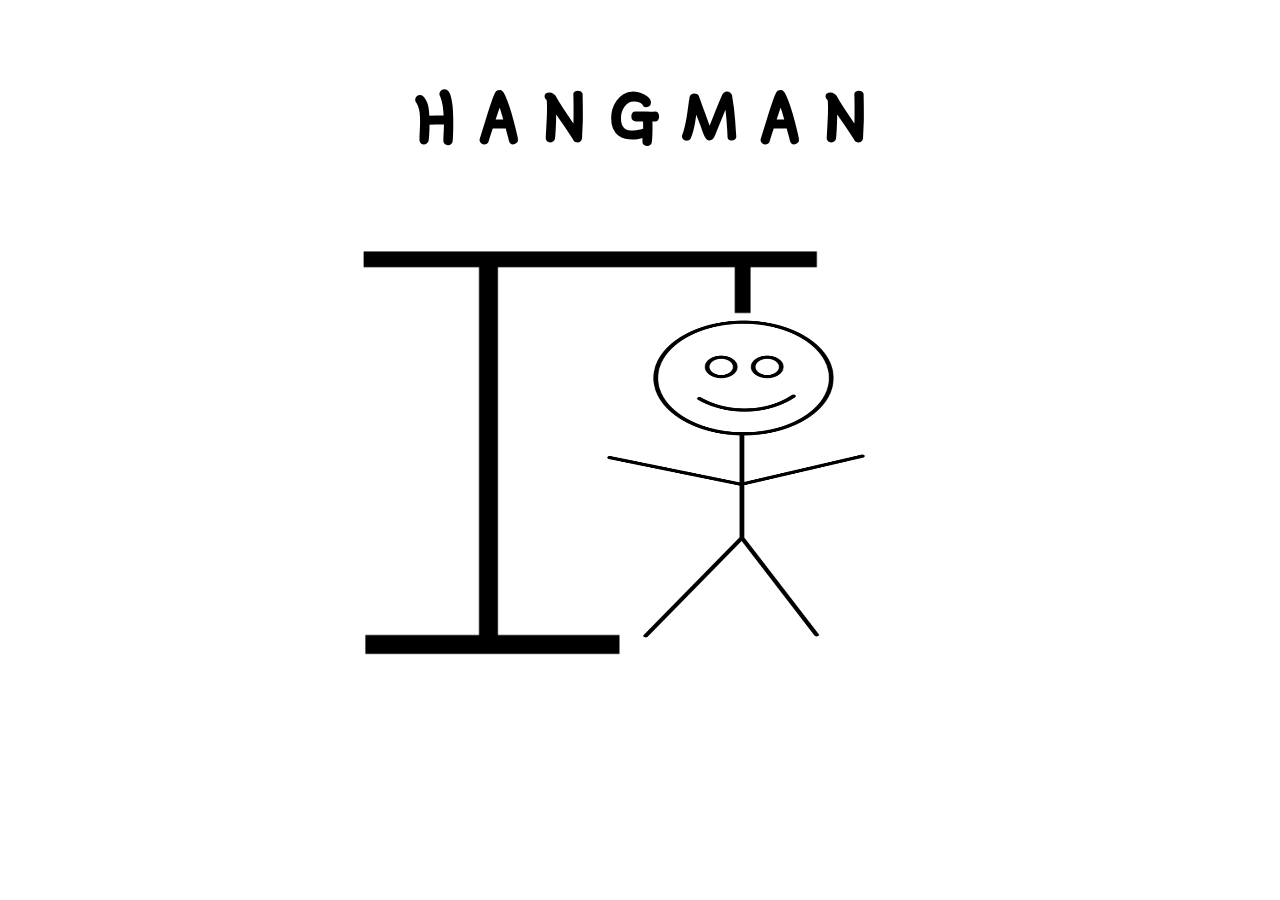
==== index.html @ f1b43556 "1st layout" ====
<!DOCTYPE html>
<html lang="en">
<head>
    <meta charset="UTF-8">
    <meta name="viewport" content="width=device-width, initial-scale=1.0">
    <meta http-equiv="X-UA-Compatible" content="ie=edge">
    <title>Document</title>
    <link rel="stylesheet" href="main.css">
    <link href="https://fonts.googleapis.com/css?family=Gamja+Flower" rel="stylesheet">
</head>
<body>
    <h1>H A N G M A N</h1>
<div class="container">
    <div class="tree">
        <div id="man"><img src="/images/body.png" width="400px" height="390px" ></div></div>
</div>
    <script src="app.js"></script>
</body>
</html>
---- main.css ----
h1{
    font-family: 'Gamja Flower', cursive;
    font-size: 90px;
    text-align: center;

}
.container{
    display: flex;
    
}
.tree{
    margin: auto;
    display: flex;
    width: 600px;
    height: 500px;
    background: url(/images/hangman_tree.gif);
    background-size: contain;
    background-repeat: no-repeat;
    
    
}
#man{
    margin-left: 196px;
    margin-top: 50px;
}
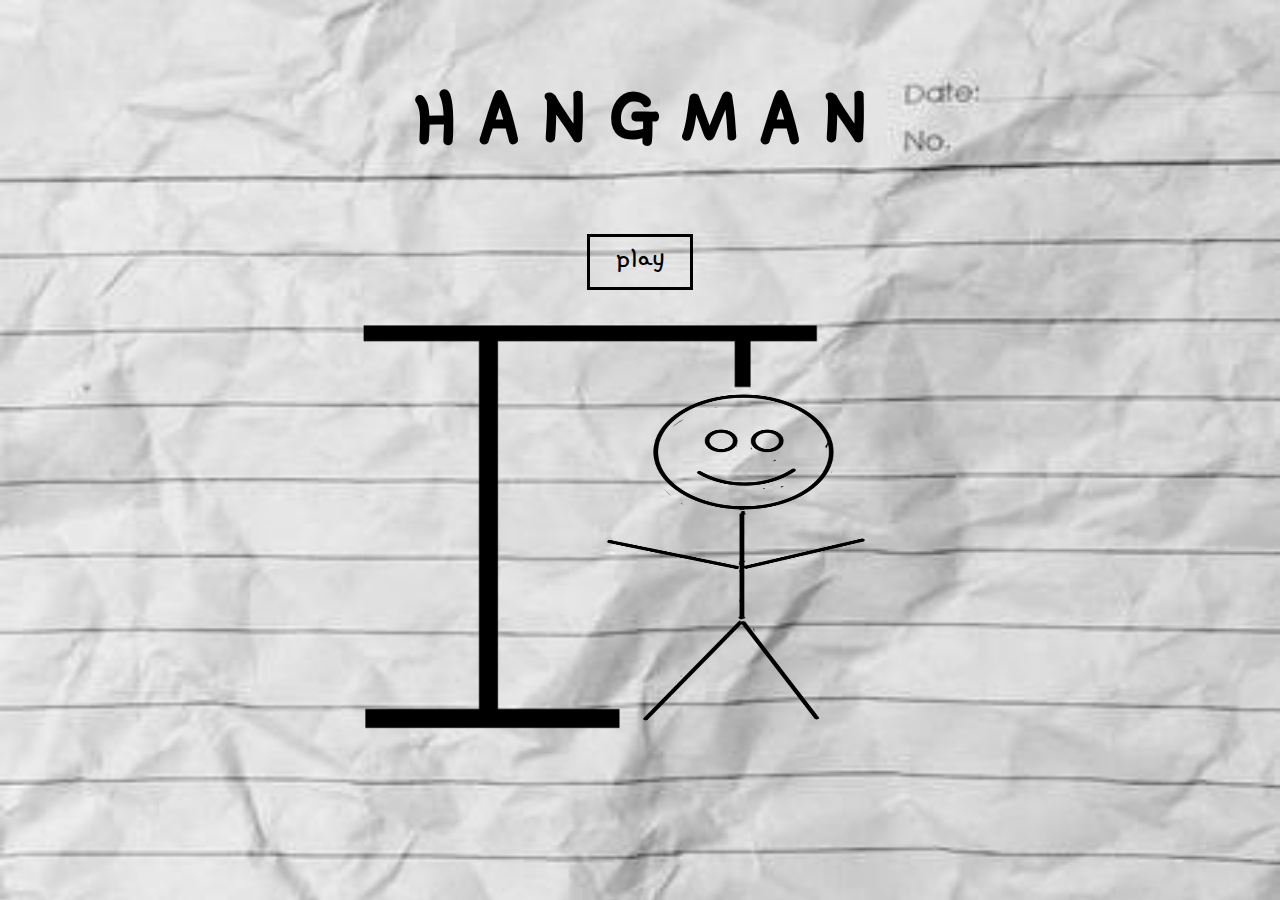
==== commit 8f406b07: "app.js" ====
--- a/index.html
+++ b/index.html
@@ -10,9 +10,16 @@
 </head>
 <body>
     <h1>H A N G M A N</h1>
+   <a href="/game.html"><div id="play">play</div></a> 
+   <br>
 <div class="container">
     <div class="tree">
-        <div id="man"><img src="/images/body.png" width="400px" height="390px" ></div></div>
+        <div id="man"><img src="/images/head.png" width="400px" height="390px"></div>
+        <div id="body"><img src="/images/middle.png" width="400px" height="390px"></div> 
+        <div id="leftarm"><img src="/images/leftarm.png" width="400px" height="390px"></div>
+        <div id="rightarm"><img src="/images/rightarm.png" width="400px" height="390px"></div>
+        <div id="leftleg"><img src="/images/leftleg.png" width="400px" height="390px"></div>
+        <div id="rightleg"><img src="/images/rightleg.png" width="400px" height="390px"></div> 
 </div>
     <script src="app.js"></script>
 </body>
--- a/main.css
+++ b/main.css
@@ -1,8 +1,17 @@
+/* Text Decoration */
+body{
+    background: url(/images/background.jpg);
+    background-size: cover;
+    background-repeat: no-repeat;
+}
 h1{
     font-family: 'Gamja Flower', cursive;
     font-size: 90px;
     text-align: center;
-
+}
+a{
+    text-decoration-line: none;
+    color: black;
 }
 .container{
     display: flex;
@@ -19,7 +28,81 @@
     
     
 }
+#play{
+    margin: auto;
+    width: 100px;
+    height: 50px;
+    font-size: 2em;
+    font-family: 'Gamja Flower', cursive;
+    text-align: center;
+    border: solid black;
+
+}
 #man{
     margin-left: 196px;
     margin-top: 50px;
+}
+#body{
+    margin-left: -400px;
+    margin-top: 55px;
+}
+#leftarm{
+    margin-left: -400px;
+    margin-top: 60px;
+}
+#rightarm{
+    margin-left: -400px;
+    margin-top: 60px;
+}
+#leftleg{
+    margin-left: -400px;
+    margin-top: 59px;
+}
+#rightleg{
+    margin-left: -400px;
+    margin-top: 59px;
+}
+
+/* GAME PAGE */
+.game{
+    display: flex;
+    width: 600px;
+    height: 500px;
+    background: url(/images/hangman_tree.gif);
+    background-size: contain;
+    background-repeat: no-repeat
+}
+#keyboard{
+    margin: auto;
+    width: 1000px;
+    height: 300px;
+    justify-content: center;
+    padding: 3px;
+    text-align: center;
+    display: flex;
+    flex-wrap: wrap;
+}
+button{
+    font-family: 'Gamja Flower', cursive;
+    font-size: 3em;
+    width: 78px;
+    height: 90px;
+    text-align: center;
+    background-color: transparent;
+    border: solid gray;
+    border-width: 2px;
+    border-radius: 10%;
+    margin: 3px;
+}
+#spaces{
+    border: solid;
+    width: 900px;
+    height: 500px;
+    font-size: 3em;
+    justify-content: center;
+    align-items: center;
+}
+li{
+    display: inline;
+    font-size: 67px;
 }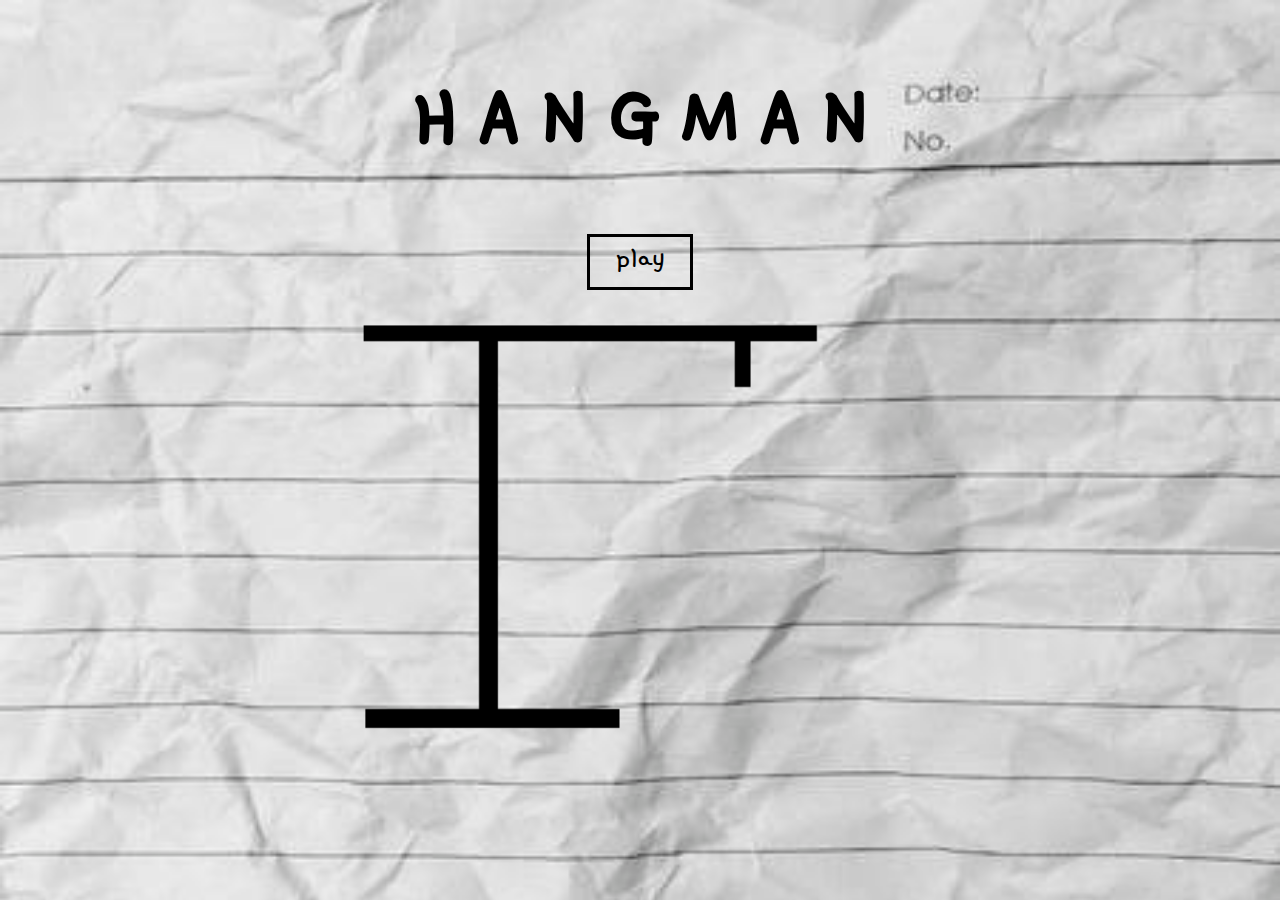
==== commit 8553a523: "README" ====
--- a/index.html
+++ b/index.html
@@ -14,12 +14,12 @@
    <br>
 <div class="container">
     <div class="tree">
-        <div id="man"><img src="/images/head.png" width="400px" height="390px"></div>
-        <div id="body"><img src="/images/middle.png" width="400px" height="390px"></div> 
-        <div id="leftarm"><img src="/images/leftarm.png" width="400px" height="390px"></div>
-        <div id="rightarm"><img src="/images/rightarm.png" width="400px" height="390px"></div>
-        <div id="leftleg"><img src="/images/leftleg.png" width="400px" height="390px"></div>
-        <div id="rightleg"><img src="/images/rightleg.png" width="400px" height="390px"></div> 
+        <div class="home" id="man"><img src="/images/head.png" width="400px" height="390px"></div>
+        <div class="home" id="body"><img src="/images/middle.png" width="400px" height="390px"></div> 
+        <div class="home" id="leftarm"><img src="/images/leftarm.png" width="400px" height="390px"></div>
+        <div class="home" id="rightarm"><img src="/images/rightarm.png" width="400px" height="390px"></div>
+        <div class="home" id="leftleg"><img src="/images/leftleg.png" width="400px" height="390px"></div>
+        <div class="home" id="rightleg"><img src="/images/rightleg.png" width="400px" height="390px"></div> 
 </div>
     <script src="app.js"></script>
 </body>
--- a/main.css
+++ b/main.css
@@ -8,6 +8,10 @@
     font-family: 'Gamja Flower', cursive;
     font-size: 90px;
     text-align: center;
+}
+
+#color{
+    font-size: 60px;
 }
 a{
     text-decoration-line: none;
@@ -41,28 +45,34 @@
 #man{
     margin-left: 196px;
     margin-top: 50px;
+    visibility: hidden;
+    
 }
 #body{
     margin-left: -400px;
     margin-top: 55px;
+    visibility: hidden;
 }
 #leftarm{
     margin-left: -400px;
     margin-top: 60px;
+    visibility: hidden;
 }
 #rightarm{
     margin-left: -400px;
     margin-top: 60px;
+    visibility: hidden;
 }
 #leftleg{
     margin-left: -400px;
     margin-top: 59px;
+    visibility: hidden;
 }
 #rightleg{
     margin-left: -400px;
     margin-top: 59px;
+    visibility: hidden;
 }
-
 /* GAME PAGE */
 .game{
     display: flex;
@@ -95,14 +105,29 @@
     margin: 3px;
 }
 #spaces{
-    border: solid;
-    width: 900px;
+    display: flex;
+    width: 50vh;
     height: 500px;
     font-size: 3em;
     justify-content: center;
     align-items: center;
+
+}
+#guessSpace{
 }
 li{
     display: inline;
     font-size: 67px;
+}
+#guessSpace{
+    margin-top: 69px;
+    height: 300px;
+    font-size: 67px;
+    width: 800px;
+    height: 100px;
+    border: solid black;
+    text-align: center;
+}
+.reset{
+    font-size: 2em; 
 }